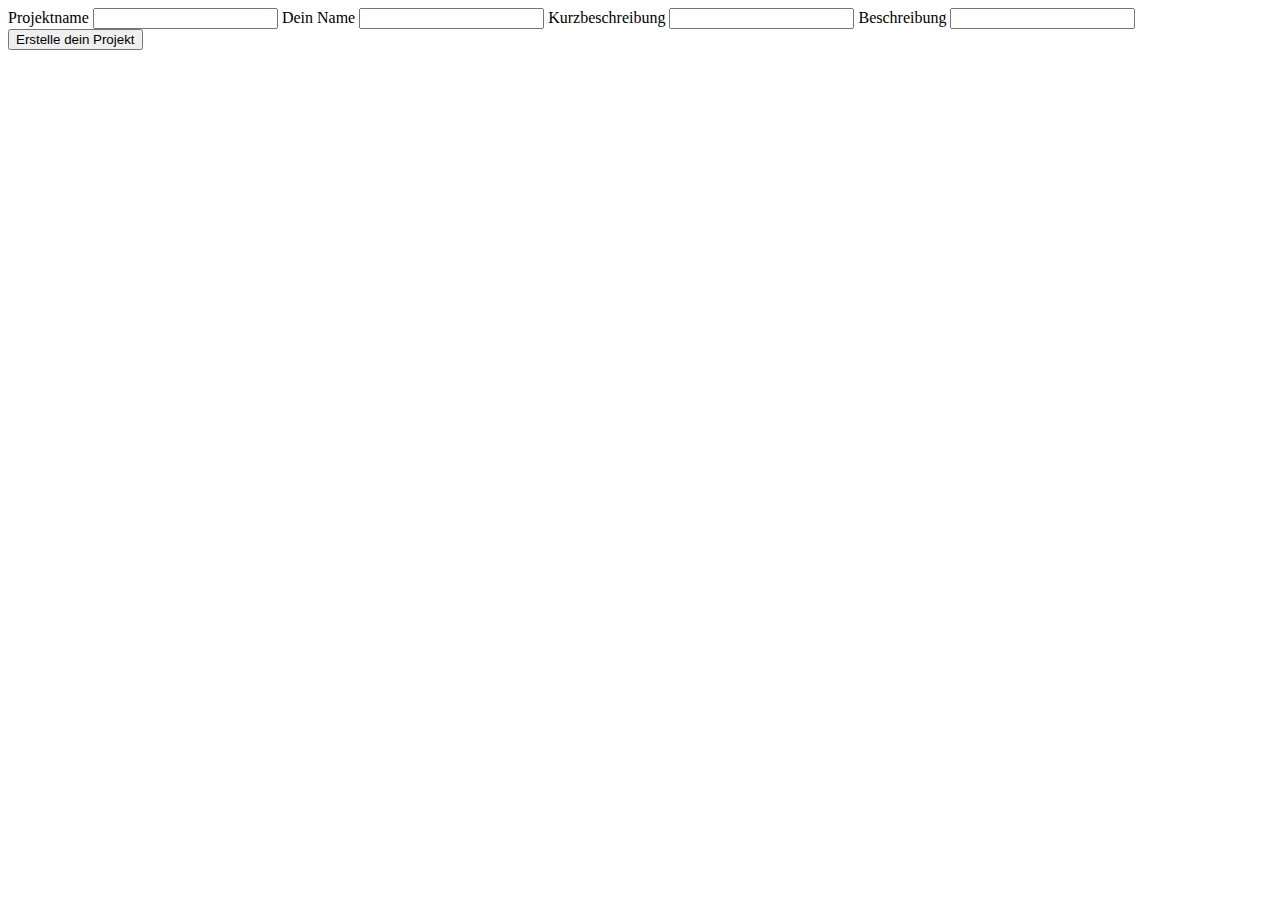
==== fe/html/createProject.html @ 2c55e5b4 "Merge branch 'dev' into daniel" ====
<!DOCTYPE html>
<html lang="en">
<head>
    <meta charset="UTF-8">
    <title>Create Project</title>
</head>
<body>
    <form id="createProject" method="get">
        <label>Projektname</label>
        <input type="text"/>

        <label>Dein Name</label>
        <input type="text"/>

        <label>Kurzbeschreibung</label>
        <input type="text"/>

        <label>Beschreibung</label>
        <input type="text"/>

        <button type="submit">Erstelle dein Projekt</button>

        <div id="Materialien">

        </div>

        <div id="Werkzeuge">

        </div>

        <div id="Werte">

        </div>
    </form>
</body>
</html>
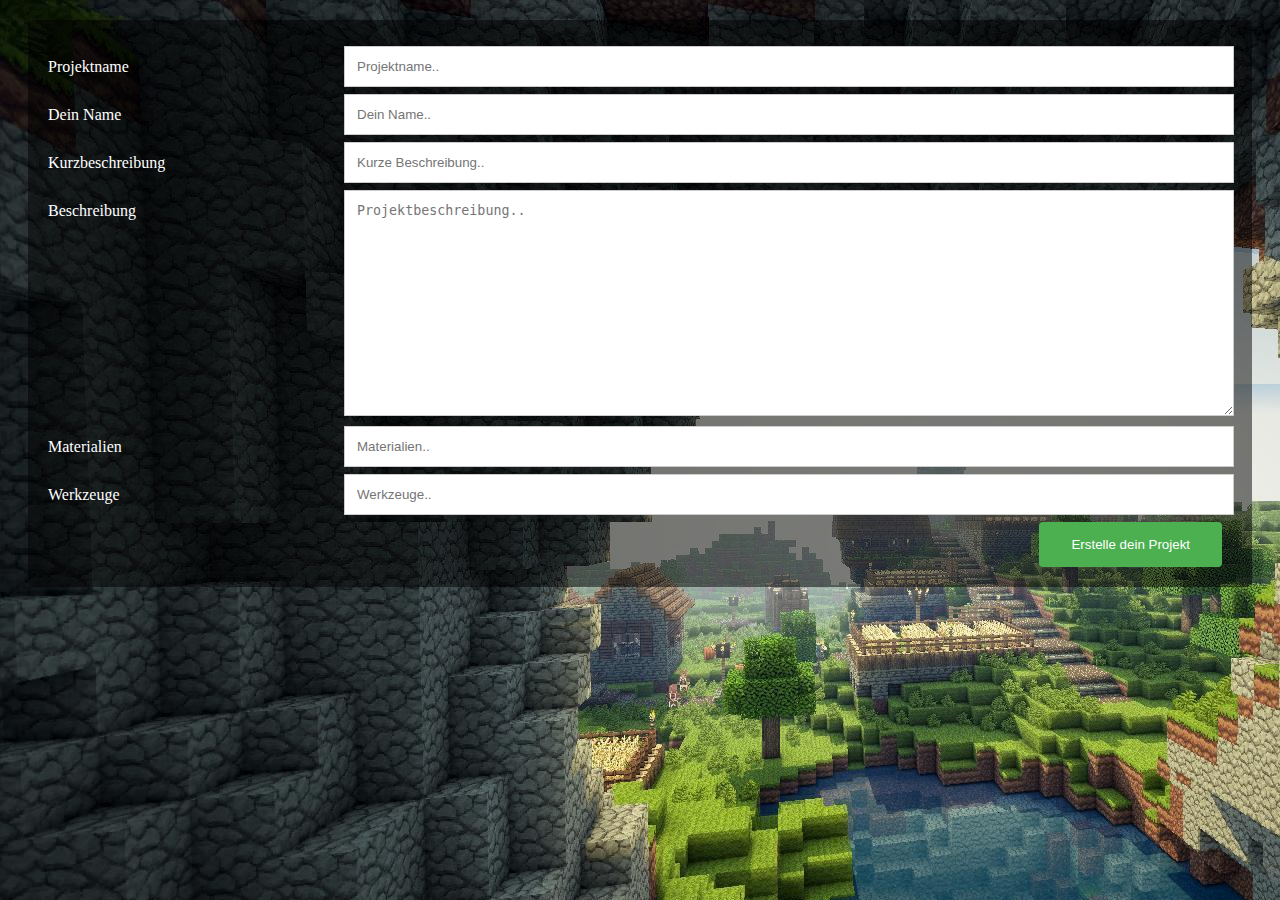
==== commit bfead26f: "added responsive createForm" ====
--- a/fe/html/createProject.html
+++ b/fe/html/createProject.html
@@ -3,34 +3,63 @@
 <head>
     <meta charset="UTF-8">
     <title>Create Project</title>
+    <link rel="stylesheet" type="text/css" href="../css/create.css" />
 </head>
 <body>
-    <form id="createProject" method="get">
-        <label>Projektname</label>
-        <input type="text"/>
-
-        <label>Dein Name</label>
-        <input type="text"/>
-
-        <label>Kurzbeschreibung</label>
-        <input type="text"/>
-
-        <label>Beschreibung</label>
-        <input type="text"/>
-
-        <button type="submit">Erstelle dein Projekt</button>
-
-        <div id="Materialien">
-
-        </div>
-
-        <div id="Werkzeuge">
-
-        </div>
-
-        <div id="Werte">
-
-        </div>
-    </form>
+    <div class="container">
+        <form id="createProject" method="get">
+            <div class="row"> <!-- Projektname -->
+                <div class="col-25">
+                    <label for="pname">Projektname</label>
+                </div>
+                <div class="col-75">
+                    <input type="text" id="pname" name="projectname" placeholder="Projektname..">
+                </div>
+            </div>
+            <div class="row"> <!-- Dein Name-->
+                <div class="col-25">
+                    <label for="nname">Dein Name</label>
+                </div>
+                <div class="col-75">
+                    <input type="text" id="nname" name="yourname" placeholder="Dein Name..">
+                </div>
+            </div>
+            <div class="row">
+                <div class="col-25">
+                    <label for="sdescription">Kurzbeschreibung</label>
+                </div>
+                <div class="col-75">
+                    <input type="text" id="sdescription" name="shortdescription" placeholder="Kurze Beschreibung..">
+                </div>
+            </div>
+            <div class="row">
+                <div class="col-25">
+                    <label for="ldescription">Beschreibung</label>
+                </div>
+                <div class="col-75">
+                    <textarea id="ldescription" name="longdescription" placeholder="Projektbeschreibung.." style="height: 200px;"></textarea>
+                </div>
+            </div>
+            <div class="row">
+                <div class="col-25">
+                    <label for="materials">Materialien</label>
+                </div>
+                <div class="col-75">
+                    <input type="text" id="materials" placeholder="Materialien..">
+                </div>
+            </div>
+            <div class="row">
+                <div class="col-25">
+                    <label for="tools">Werkzeuge</label>
+                </div>
+                <div class="col-75">
+                    <input type="text" id="tools" placeholder="Werkzeuge..">
+                </div>
+            </div>
+            <div class="row">
+                <input type="button" value="Erstelle dein Projekt">
+            </div>
+        </form>
+    </div>
 </body>
 </html>--- a/fe/css/create.css
+++ b/fe/css/create.css
@@ -0,0 +1,55 @@
+body {
+    background-image: url(../img/createBackground.jpg);
+    background-color: #000000 ;
+}
+
+input[type=text], textarea {
+    width: 100%;
+    padding: 12px;
+    border: 1px solid #cccccc;
+    border-radius: border-box;
+    resize: vertical;
+}
+
+label {
+    color: #fff;
+    padding: 12px 12px 12px 0;
+    display: inline-block;
+}
+
+.container {
+    border-radius: 5px;
+    background: rgb(0, 0, 0, 0.5);
+    padding: 20px;
+    margin: 20px;
+}
+
+.col-25 {
+    float: left;
+    width: 25%;
+    margin-top: 6px;
+  }
+
+.col-75 {
+    float: left;
+    width: 73%;
+    margin-top: 6px;
+  }
+
+.row:after {
+    content: "";
+    display: table;
+    clear: both;
+  }
+
+input[type=button] {
+    background-color: #4CAF50;
+    border: none;
+    border-radius: 4px;
+    color: white;
+    padding: 15px 32px;
+    margin-top: 6px;
+    margin-right: 10px;
+    text-align: center;
+    float: right;
+}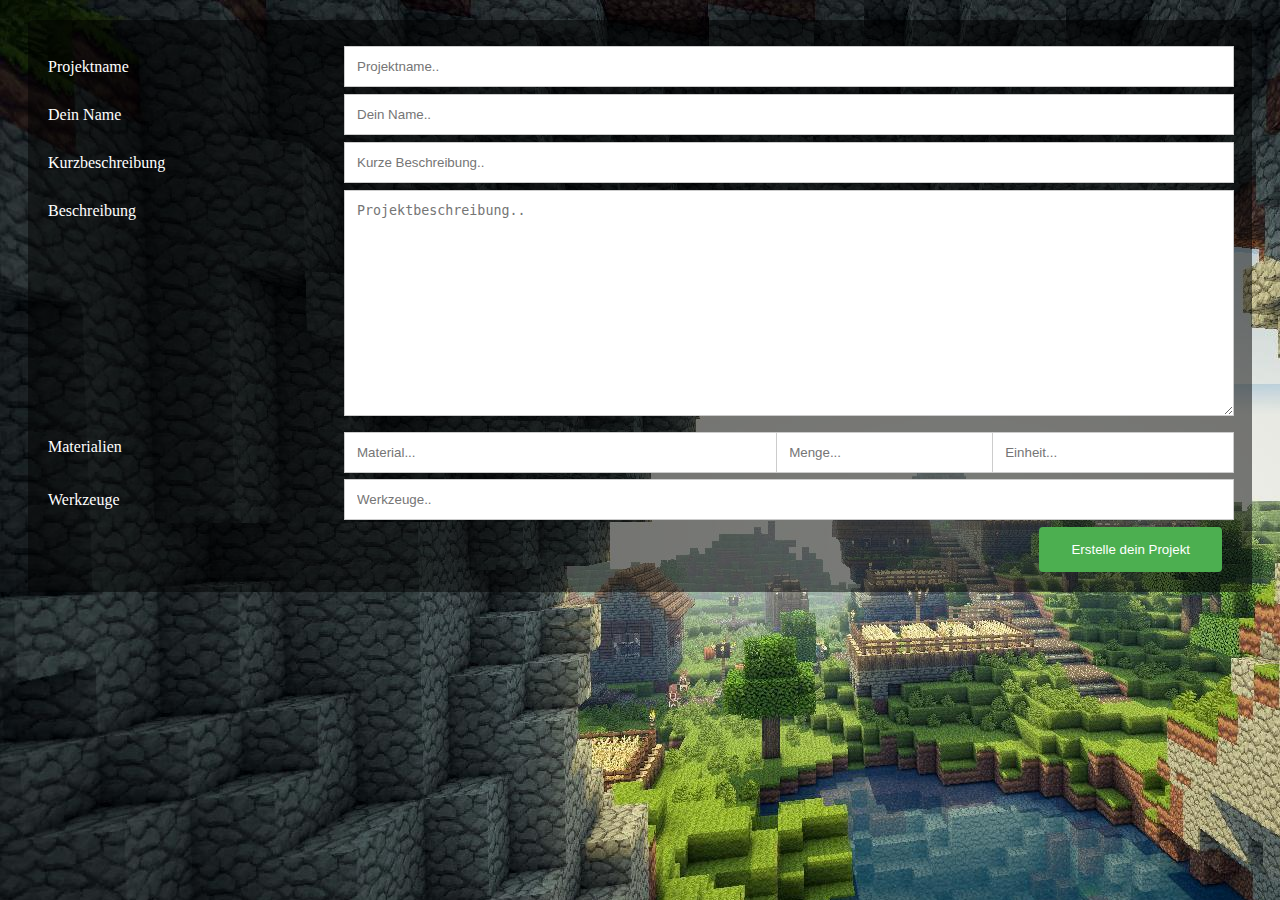
==== commit 52ed73e3: "shorten code" ====
--- a/fe/html/createProject.html
+++ b/fe/html/createProject.html
@@ -4,10 +4,11 @@
     <meta charset="UTF-8">
     <title>Create Project</title>
     <link rel="stylesheet" type="text/css" href="../css/create.css" />
+    <script language="javascript" src="../js/createProject.js"></script>
 </head>
 <body>
     <div class="container">
-        <form id="createProject" method="get">
+        <form id="createProject" action="../../be/src/php/createProjekt.php" method="get">
             <div class="row"> <!-- Projektname -->
                 <div class="col-25">
                     <label for="pname">Projektname</label>
@@ -45,7 +46,17 @@
                     <label for="materials">Materialien</label>
                 </div>
                 <div class="col-75">
-                    <input type="text" id="materials" placeholder="Materialien..">
+                    <span>
+                        <span class="col-50">
+                            <input type="text" id="materials" onchange="changeList(this,'mat')" name="materials[]" placeholder="Material...">
+                        </span>
+                        <span class="col-25">
+                            <input type="text" id="amount" name="amount[]" placeholder="Menge...">
+                        </span>
+                        <span class="col-25">
+                            <input type="text" id="unit" name="unit[]" placeholder="Einheit...">
+                        </span>
+                    </span>
                 </div>
             </div>
             <div class="row">
@@ -53,7 +64,9 @@
                     <label for="tools">Werkzeuge</label>
                 </div>
                 <div class="col-75">
-                    <input type="text" id="tools" placeholder="Werkzeuge..">
+                    <span>
+                        <input type="text" id="tools" onchange="changeList(this,'tool')" name="tools[]" placeholder="Werkzeuge..">
+                    </span>
                 </div>
             </div>
             <div class="row">
--- a/fe/css/create.css
+++ b/fe/css/create.css
@@ -23,12 +23,22 @@
     padding: 20px;
     margin: 20px;
 }
-
 .col-25 {
     float: left;
     width: 25%;
     margin-top: 6px;
   }
+.col-33 {
+    float: left;
+    width: 33%;
+    margin-top: 6px;
+}
+.col-50 {
+    float: left;
+    width: 50%;
+    margin-top: 6px;
+}
+
 
 .col-75 {
     float: left;
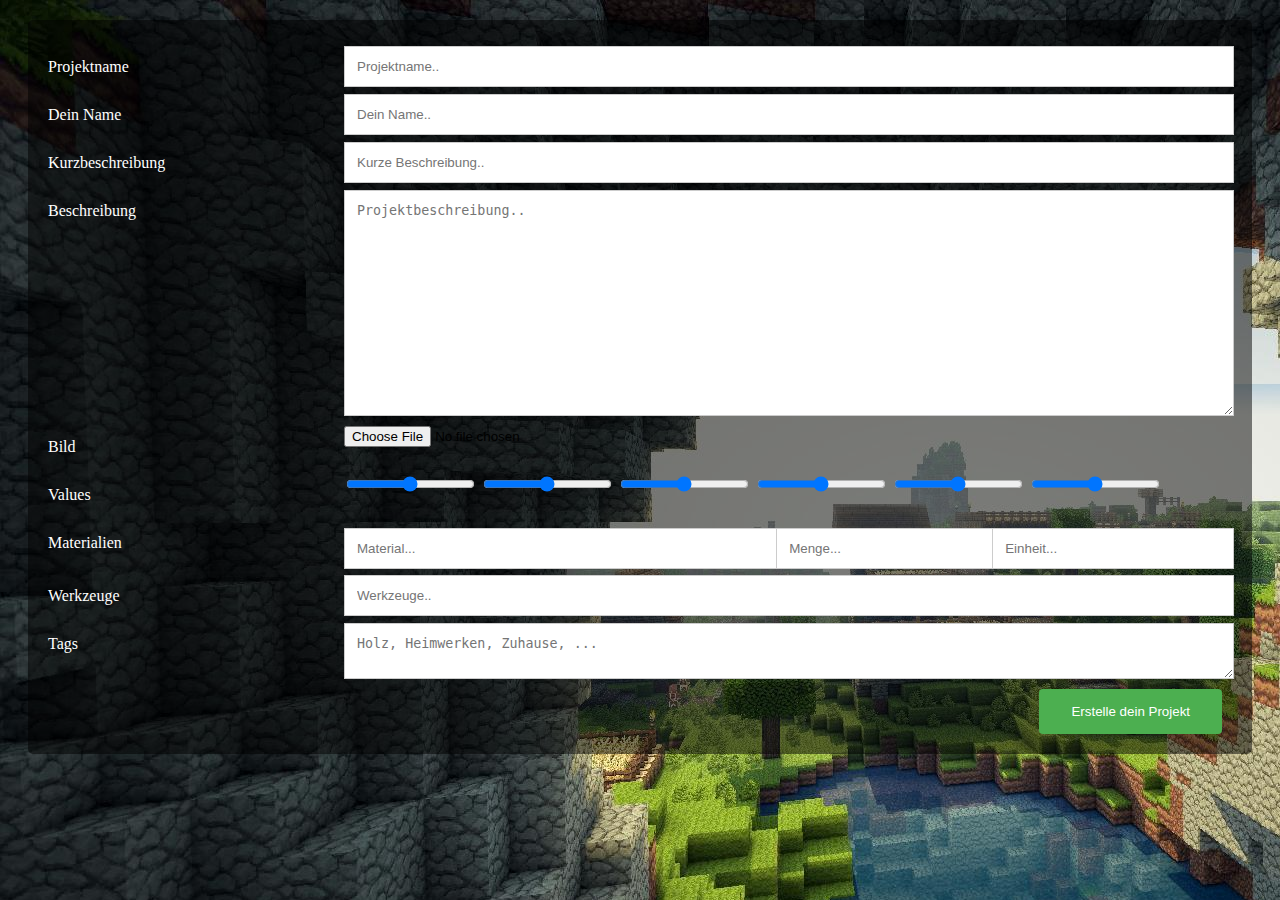
==== commit a3119082: "extend create project form" ====
--- a/fe/html/createProject.html
+++ b/fe/html/createProject.html
@@ -4,17 +4,17 @@
     <meta charset="UTF-8">
     <title>Create Project</title>
     <link rel="stylesheet" type="text/css" href="../css/create.css" />
-    <script language="javascript" src="../js/createProject.js"></script>
+    <script src="../js/createProject.js"></script>
 </head>
 <body>
     <div class="container">
-        <form id="createProject" action="../../be/src/php/createProjekt.php" method="get">
+        <form id="createProject" action="../../be/src/php/createProjektLocal.php" method="get">
             <div class="row"> <!-- Projektname -->
                 <div class="col-25">
                     <label for="pname">Projektname</label>
                 </div>
                 <div class="col-75">
-                    <input type="text" id="pname" name="projectname" placeholder="Projektname..">
+                    <input type="text" id="pname" name="ProjektName" placeholder="Projektname.." required>
                 </div>
             </div>
             <div class="row"> <!-- Dein Name-->
@@ -22,7 +22,7 @@
                     <label for="nname">Dein Name</label>
                 </div>
                 <div class="col-75">
-                    <input type="text" id="nname" name="yourname" placeholder="Dein Name..">
+                    <input type="text" id="nname" name="UserName" placeholder="Dein Name.." required>
                 </div>
             </div>
             <div class="row">
@@ -30,7 +30,7 @@
                     <label for="sdescription">Kurzbeschreibung</label>
                 </div>
                 <div class="col-75">
-                    <input type="text" id="sdescription" name="shortdescription" placeholder="Kurze Beschreibung..">
+                    <input type="text" id="sdescription" name="Kurzbeschreibung" placeholder="Kurze Beschreibung.." required>
                 </div>
             </div>
             <div class="row">
@@ -38,7 +38,29 @@
                     <label for="ldescription">Beschreibung</label>
                 </div>
                 <div class="col-75">
-                    <textarea id="ldescription" name="longdescription" placeholder="Projektbeschreibung.." style="height: 200px;"></textarea>
+                    <textarea id="ldescription" name="Beschreibung" placeholder="Projektbeschreibung.." style="height: 200px;" required></textarea>
+                </div>
+            </div>
+            <div class="row">
+                <div class="col-25">
+                    <label for="picture">Bild</label>
+                </div>
+                <div class="col-75">
+                    <input type="file" id="picture" name="Bild">
+                </div>
+            </div>
+            <div class="row">
+                <div class="col-25">
+                    <label for="Values">Values</label>
+                </div>
+                <div class="col-75" id="Values">
+                    <input type="range" min="1" max="100" value="50" id="M1" name="Matrix[]">
+                    <input type="range" min="1" max="100" value="50" id="M2" name="Matrix[]">
+                    <input type="range" min="1" max="100" value="50" id="M3" name="Matrix[]">
+                    <input type="range" min="1" max="100" value="50" id="M4" name="Matrix[]">
+                    <input type="range" min="1" max="100" value="50" id="M5" name="Matrix[]">
+                    <input type="range" min="1" max="100" value="50" id="M6" name="Matrix[]">
+
                 </div>
             </div>
             <div class="row">
@@ -70,7 +92,15 @@
                 </div>
             </div>
             <div class="row">
-                <input type="button" value="Erstelle dein Projekt">
+                <div class="col-25">
+                    <label for="taglist">Tags</label>
+                </div>
+                <div class="col-75">
+                    <textarea id="taglist" name="Taglist" placeholder="Holz, Heimwerken, Zuhause, ..."></textarea>
+                </div>
+            </div>
+            <div class="row">
+                <input type="submit" value="Erstelle dein Projekt">
             </div>
         </form>
     </div>
--- a/fe/css/create.css
+++ b/fe/css/create.css
@@ -52,7 +52,7 @@
     clear: both;
   }
 
-input[type=button] {
+input[type=submit] {
     background-color: #4CAF50;
     border: none;
     border-radius: 4px;
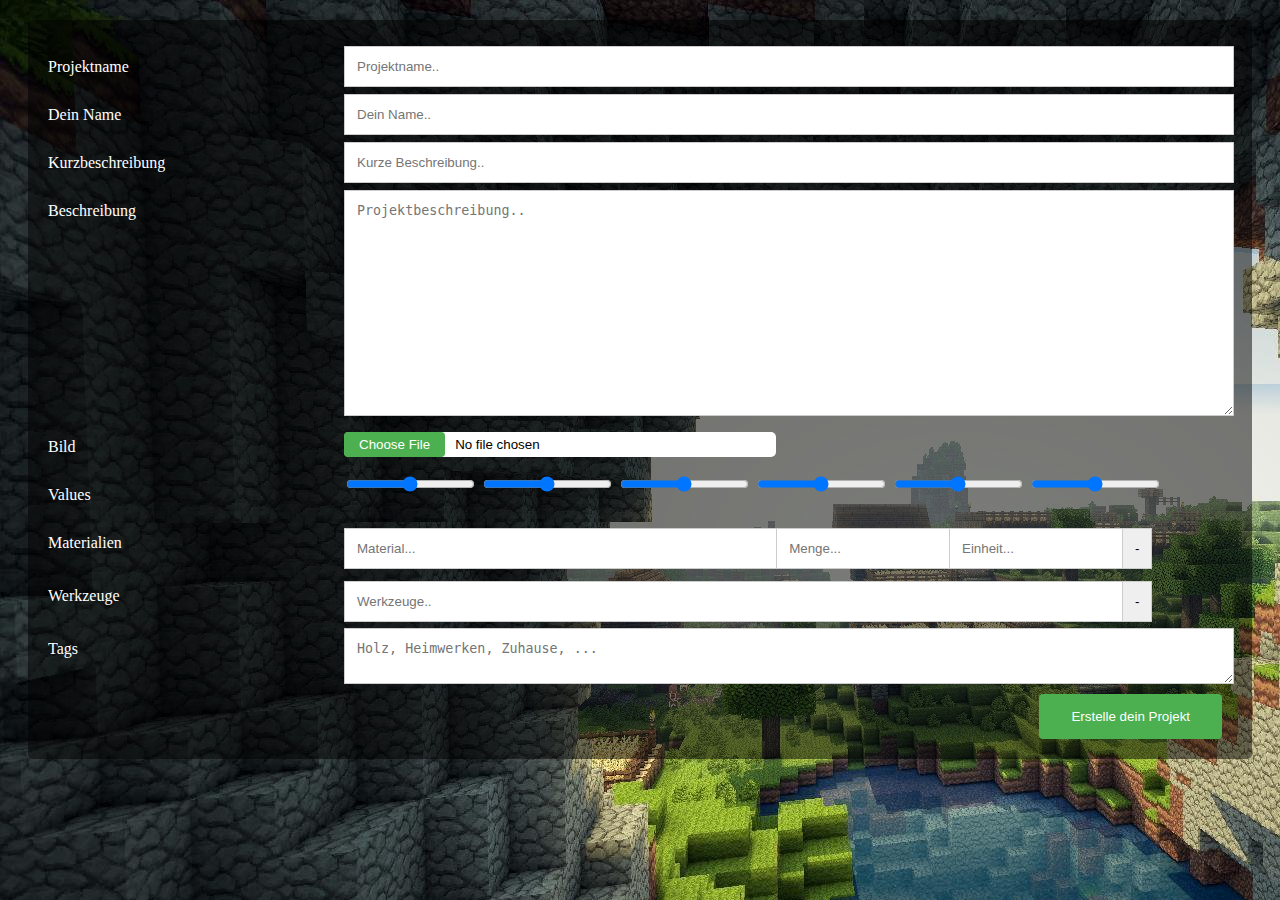
==== commit 2428725c: "add button to remove a material or tool" ====
--- a/fe/html/createProject.html
+++ b/fe/html/createProject.html
@@ -43,10 +43,12 @@
             </div>
             <div class="row">
                 <div class="col-25">
-                    <label for="picture">Bild</label>
+                    <label for="pictureUpload">Bild</label>
                 </div>
                 <div class="col-75">
-                    <input type="file" id="picture" name="Bild">
+                    <span class="col-50" id="pictureUpload">
+                        <input type="file" id="pictureButton" name="Bild">
+                    </span>
                 </div>
             </div>
             <div class="row">
@@ -68,17 +70,20 @@
                     <label for="materials">Materialien</label>
                 </div>
                 <div class="col-75">
-                    <span>
+                    <div>
                         <span class="col-50">
-                            <input type="text" id="materials" onchange="changeList(this,'mat')" name="materials[]" placeholder="Material...">
+                            <input type="text" id="materials" onchange="changeList(this,2)" name="materials[]" placeholder="Material...">
                         </span>
-                        <span class="col-25">
+                        <span class="col-20">
                             <input type="text" id="amount" name="amount[]" placeholder="Menge...">
                         </span>
-                        <span class="col-25">
+                        <span class="col-20">
                             <input type="text" id="unit" name="unit[]" placeholder="Einheit...">
                         </span>
-                    </span>
+                        <span class="col-10">
+                            <button onclick="removeLine(this,3)">-</button>
+                        </span>
+                    </div>
                 </div>
             </div>
             <div class="row">
@@ -86,9 +91,14 @@
                     <label for="tools">Werkzeuge</label>
                 </div>
                 <div class="col-75">
-                    <span>
-                        <input type="text" id="tools" onchange="changeList(this,'tool')" name="tools[]" placeholder="Werkzeuge..">
-                    </span>
+                    <div>
+                        <span class="col-90">
+                            <input type="text" id="tools" onchange="changeList(this,2)" name="tools[]" placeholder="Werkzeuge..">
+                        </span>
+                        <span class="col-10">
+                            <button onclick="removeLine(this,1)">-</button>
+                        </span>
+                    </div>
                 </div>
             </div>
             <div class="row">
--- a/fe/css/create.css
+++ b/fe/css/create.css
@@ -3,14 +3,17 @@
     background-color: #000000 ;
 }
 
-input[type=text], textarea {
+input[type=text], textarea{
     width: 100%;
     padding: 12px;
     border: 1px solid #cccccc;
-    border-radius: border-box;
     resize: vertical;
 }
-
+button{
+    padding: 12px;
+    border: 1px solid #cccccc;
+    resize: vertical;
+}
 label {
     color: #fff;
     padding: 12px 12px 12px 0;
@@ -19,9 +22,19 @@
 
 .container {
     border-radius: 5px;
-    background: rgb(0, 0, 0, 0.5);
+    background: rgba(0, 0, 0, 0.5);
     padding: 20px;
     margin: 20px;
+}
+.col-10 {
+    float: left;
+    width: 10%;
+    margin-top: 6px;
+}
+.col-20 {
+    float: left;
+    width: 20%;
+    margin-top: 6px;
 }
 .col-25 {
     float: left;
@@ -38,20 +51,34 @@
     width: 50%;
     margin-top: 6px;
 }
-
-
 .col-75 {
     float: left;
     width: 73%;
     margin-top: 6px;
   }
+.col-90 {
+    float: left;
+    width: 90%;
+    margin-top: 6px;
+}
 
 .row:after {
     content: "";
     display: table;
     clear: both;
   }
-
+#pictureUpload{
+    background-color: white;
+    border-radius: 5px;
+}
+input[type="file"]::-webkit-file-upload-button{
+    background-color: #4CAF50;
+    border: none;
+    border-radius: 4px;
+    color: white;
+    padding: 5px 15px;
+    margin-right: 10px;
+}
 input[type=submit] {
     background-color: #4CAF50;
     border: none;
